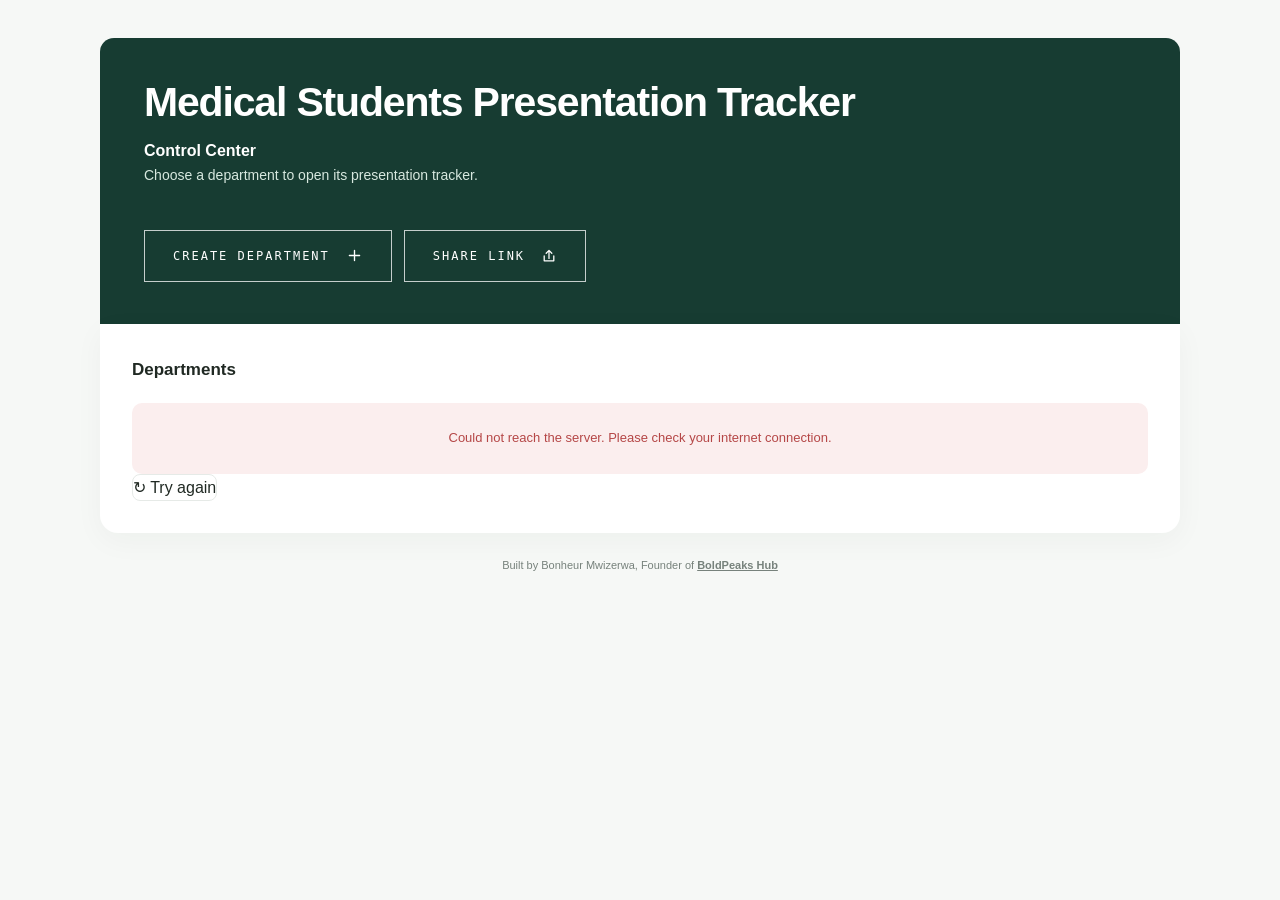
==== control.html @ a1fdc148 "Add files via upload" ====
<!DOCTYPE html>
<html lang="en">
<head>
<meta charset="UTF-8">
<meta name="viewport" content="width=device-width, initial-scale=1.0, viewport-fit=cover">
<meta name="theme-color" content="#173c32">
<meta name="robots" content="noindex, nofollow">
<!-- Same Content-Security-Policy as the tracker: scripts and styles only from this site; the page may talk only to Google Apps Script. -->
<meta http-equiv="Content-Security-Policy" content="default-src 'none'; script-src 'self'; style-src 'self'; img-src 'self' data:; connect-src https://script.google.com https://*.googleusercontent.com; base-uri 'none'; form-action 'none'; object-src 'none'">
<link rel="icon" href="data:image/svg+xml,%3Csvg xmlns='http://www.w3.org/2000/svg' viewBox='0 0 32 32'%3E%3Crect width='32' height='32' rx='7' fill='%23173c32'/%3E%3Cpath d='M14 7h4v7h7v4h-7v7h-4v-7H7v-4h7z' fill='%23fff'/%3E%3C/svg%3E">
<title>Medical Students Presentation Tracker · Control Center</title>
<link rel="stylesheet" href="css/style.css">
</head>
<body>

<main class="container">

<header class="header">
  <div class="header-main">
    <div class="header-title">
      <h1>Medical Students Presentation Tracker</h1>
      <p class="header-org">Control Center</p>
      <p class="header-tagline">Choose a department to open its presentation tracker.</p>
    </div>
    <div class="header-actions">
      <button class="register-button" id="create-department" type="button">
        <span>Create Department</span>
        <svg viewBox="0 0 20 20" aria-hidden="true" focusable="false">
          <path d="M10 4v12M4 10h12" />
        </svg>
      </button>

      <button class="register-button share-button" id="share-link" type="button" data-share="control">
        <span>Share Link</span>
        <svg viewBox="0 0 20 20" aria-hidden="true" focusable="false">
          <path d="M10 13V3M6.5 6.5 10 3l3.5 3.5M4 10v6h12v-6" />
        </svg>
      </button>
    </div>
  </div>
</header>

<div class="content">
  <section id="directory" tabindex="-1">
    <h2 class="section-title">Departments</h2>
    <p class="sync-status" id="directory-status" role="status" aria-live="polite"></p>
    <ul class="dept-list" id="department-list" aria-label="Departments"></ul>
    <div id="directory-empty" class="empty">Loading departments…</div>
    <button class="refresh hidden" id="directory-retry" type="button">↻ Try again</button>
  </section>
</div>

<footer class="footer">Built by Bonheur Mwizerwa, Founder of <a href="https://www.boldpeakshub.com" target="_blank" rel="noopener noreferrer">BoldPeaks Hub</a></footer>

</main>

<!-- CREATE DEPARTMENT MODAL -->
<div class="modal-overlay" id="dept-overlay">
  <div class="modal" role="dialog" aria-modal="true" aria-labelledby="dept-title">

    <div class="modal-header">
      <div>
        <h2 id="dept-title">Create Department</h2>
        <p>The new tracker uses the same database and starts empty.</p>
      </div>
      <button class="close-button" id="dept-close" type="button" aria-label="Close form">×</button>
    </div>

    <form id="dept-form" novalidate>
      <div class="form-grid">
        <div class="field full">
          <label for="dept-name">Department name</label>
          <input type="text" id="dept-name" placeholder="e.g. Surgery" maxlength="60" autocomplete="off" required>
          <p class="field-hint" id="dept-id-hint"></p>
          <p class="field-error" id="dept-name-error" aria-live="polite"></p>
        </div>
      </div>
      <button class="submit-btn" id="dept-submit" type="submit">CREATE DEPARTMENT</button>
      <div class="message" id="dept-message" role="status" aria-live="polite"></div>
    </form>

  </div>
</div>

<script src="js/config.js"></script>
<script src="js/control.js"></script>
<script src="js/share.js"></script>
</body>
</html>
---- css/style.css ----
:root {
  --green: #173c32;
  --green-light: #e9f3ed;
  --text: #202923;
  --muted: #77827c;
  --border: #e6eae7;
  --background: #f6f8f6;
  --white: #ffffff;
  --red: #b54747;
  --red-light: #fbeeee;
  --amber: #a56c18;
  --amber-light: #fbf3e5;
}

* { box-sizing: border-box; margin: 0; padding: 0; }

html { -webkit-text-size-adjust: 100%; }

body {
  font-family: -apple-system, BlinkMacSystemFont, "Segoe UI", sans-serif;
  background: var(--background);
  color: var(--text);
  line-height: 1.6;
  overflow-x: hidden;
}

body.modal-open { overflow: hidden; }

button, input, select, textarea { font: inherit; }
button { cursor: pointer; touch-action: manipulation; }

:focus-visible { outline: 2px solid #628d75; outline-offset: 2px; }

.container {
  width: min(100% - 36px, 1080px);
  margin: 38px auto;
}

/* HEADER */

.header {
  background: var(--green);
  color: white;
  padding: 42px 44px;
  border-radius: 14px 14px 0 0;
}

.header-main {
  display: flex;
  flex-direction: column;
  align-items: flex-start;
  gap: 26px;
}

.header-title { min-width: 0; width: 100%; }

.header-actions { display: flex; align-items: center; gap: 14px; flex: none; }

.live {
  font-size: 10px;
  letter-spacing: 1px;
  color: #bce5ca;
  border: 1px solid #527c69;
  padding: 4px 10px;
  border-radius: 20px;
}

/* HEADER ACTION */

.header-actions {
  display: flex;
  align-items: flex-start;
  justify-content: flex-start;
  flex: 0 0 auto;
}

.register-button {
  display: inline-flex;
  align-items: center;
  justify-content: center;
  gap: 16px;
  min-height: 52px;
  padding: 0 28px;
  background: transparent;
  color: #fff;
  border: 1px solid rgba(255, 255, 255, .75);
  border-radius: 0;
  font-family: "JetBrains Mono", ui-monospace, SFMono-Regular, Menlo, Consolas, monospace;
  font-size: 12px;
  font-weight: 500;
  letter-spacing: 2px;
  line-height: 1;
  text-transform: uppercase;
  white-space: nowrap;
  -webkit-tap-highlight-color: transparent;
  transition: background-color .2s ease, border-color .2s ease;
}

.register-button svg {
  width: 17px;
  height: 17px;
  flex: none;
  fill: none;
  stroke: currentColor;
  stroke-width: 1.6;
  stroke-linecap: round;
  stroke-linejoin: round;
  transition: transform .2s ease;
}

.register-button:hover {
  background: rgba(255, 255, 255, .08);
  border-color: #fff;
}
.register-button:hover svg { transform: translateX(4px); }

.register-button:focus-visible {
  outline: 2px solid #c4e4d1;
  outline-offset: 4px;
}

.live {
  display: inline-flex;
  align-items: center;
  gap: 8px;
  max-width: 100%;
  font-size: 10px;
  font-weight: 600;
  letter-spacing: 1.4px;
  line-height: 1;
  white-space: nowrap;
  color: #bce5ca;
  background: rgba(188, 229, 202, .08);
  border: 1px solid #527c69;
  padding: 7px 12px;
  border-radius: 20px;
}

.live-dot {
  position: relative;
  width: 7px;
  height: 7px;
  flex: none;
  display: inline-block;
  border-radius: 50%;
  background: #6fe3a0;
}

/* offline state (set by dashboard.js when the data load fails) */
.live.offline { color: #f0b4b4; border-color: #8a4a4a; background: rgba(240, 180, 180, .08); }
.live.offline .live-dot { background: #e58a8a; }

.header h1 {
  font-size: clamp(27px, 3.2vw, 42px);
  font-weight: 650;
  letter-spacing: -1.15px;
  line-height: 1.12;
  margin-bottom: 13px;
  white-space: normal;
}

.header-org {
  color: #ffffff;
  font-size: 16px;
  font-weight: 550;
  line-height: 1.45;
  margin-bottom: 3px;
}

.header-tagline {
  color: #d7e8df;
  font-size: 14px;
  line-height: 1.55;
  margin-bottom: 17px;
}

/* MAIN CONTENT */

.content {
  background: white;
  padding: 32px;
  border-radius: 0 0 18px 18px;
  box-shadow: 0 8px 30px rgba(20, 50, 35, .04);
}

/* STATISTICS */

.stats {
  display: grid;
  grid-template-columns: repeat(3, 1fr);
  gap: 16px;
  margin-bottom: 30px;
}

.stat { padding: 20px; background: #f5f6f5; border-radius: 12px; }
.stat.ready { background: #edf6f0; }
.stat.unready { background: #fcf0ef; }

.stat-number { font-size: 29px; font-weight: 650; line-height: 1.3; }
.stat.ready .stat-number { color: #27804e; }
.stat.unready .stat-number { color: #bd4b4b; }
.stat-label { font-size: 12px; color: var(--muted); margin-top: 5px; }

/* PROGRESS */

.progress-section { margin-bottom: 34px; }

.progress-top {
  display: flex;
  justify-content: space-between;
  font-size: 13px;
  margin-bottom: 10px;
}

.progress-track { height: 7px; background: #edf0ed; border-radius: 20px; overflow: hidden; }

.progress-fill {
  height: 100%;
  width: 0%;
  background: #397d59;
  border-radius: 20px;
  transition: width .3s ease;
}

/* PRESENTATION SECTIONS */

.section {
  border-top: 1px solid var(--border);
  padding-top: 28px;
  margin-top: 28px;
  scroll-margin-top: 16px;
}

.section:focus { outline: none; }

.section-title { font-size: 17px; font-weight: 650; margin-bottom: 20px; }

.section-title span {
  display: inline-block;
  font-size: 11px;
  font-weight: 600;
  margin-left: 8px;
  padding: 4px 9px;
  border-radius: 20px;
  vertical-align: middle;
}

.ready-tag { background: var(--green-light); color: #28734a; }
.unready-tag { background: var(--red-light); color: var(--red); }
.completed-tag { background: var(--background); color: var(--muted); border: 1px solid var(--border); }

.presentation {
  padding: 17px;
  border: 1px solid var(--border);
  border-radius: 11px;
  margin-bottom: 12px;
}

.presentation h3 { font-size: 14px; margin-bottom: 10px; overflow-wrap: anywhere; }

.presentation-meta {
  display: flex;
  flex-wrap: wrap;
  gap: 8px 20px;
  color: var(--muted);
  font-size: 12px;
  overflow-wrap: anywhere;
}

/* Edit Presentation action (public editing: no login) */
.presentation-actions { display: flex; justify-content: flex-end; margin-top: 12px; }
.edit-btn {
  border: 1px solid var(--border);
  background: white;
  color: var(--green);
  border-radius: 8px;
  padding: 6px 12px;
  font-size: 12px;
  font-weight: 650;
}
.edit-btn:hover { background: var(--green-light); }
.presentation-actions { flex-wrap: wrap; gap: 8px; }
.complete-btn { background: var(--green); color: var(--white); border-color: var(--green); }
.complete-btn:hover { background: #0f2c24; }
.presentation-completed .complete-btn { background: white; color: var(--green); border-color: var(--border); }
.presentation-completed .complete-btn:hover { background: var(--green-light); }
.complete-btn:disabled { opacity: .6; cursor: wait; }

/* brief confirmation after Mark as Done / Return to Pending */
.toast {
  position: fixed; left: 50%; bottom: calc(20px + env(safe-area-inset-bottom, 0px));
  transform: translate(-50%, 12px); max-width: min(92vw, 440px);
  padding: 12px 18px; border-radius: 10px; font-size: 13px; font-weight: 600; text-align: center;
  background: var(--green); color: var(--white); box-shadow: 0 6px 24px rgba(0,0,0,.18);
  opacity: 0; pointer-events: none; transition: opacity .2s, transform .2s; z-index: 200;
}
.toast.show { opacity: 1; transform: translate(-50%, 0); }
.toast.error { background: var(--red); }
@media (prefers-reduced-motion: reduce) { .toast { transition: none; } }

.status { display: inline-flex; align-items: center; gap: 6px; font-weight: 600; }
.status .dot { width: 7px; height: 7px; border-radius: 50%; background: currentColor; flex: none; }
.status-ready { color: #27804e; }
.status-amber { color: var(--amber); }
.status-red { color: var(--red); }

.challenge {
  background: var(--red-light);
  color: #934040;
  padding: 12px;
  border-radius: 8px;
  margin-top: 13px;
  font-size: 12px;
  overflow-wrap: anywhere;
}

.challenge.amber { background: var(--amber-light); color: #7d5112; }

.empty {
  padding: 25px;
  text-align: center;
  color: var(--muted);
  background: #f7f8f7;
  border-radius: 10px;
  font-size: 13px;
}

.empty.error { color: var(--red); background: var(--red-light); }

/* OVERVIEW */

.dashboard-tools { display: flex; flex-wrap: wrap; gap: 10px; margin-bottom: 20px; }
.dashboard-tools input { flex: 1; min-width: 180px; }
.dashboard-tools select, .dashboard-tools button { width: auto; padding: 10px 13px; }

.refresh { border: 1px solid var(--border); background: white; border-radius: 8px; color: var(--text); }
.refresh:disabled { opacity: .6; cursor: wait; }

/* Data-load status line (loading / updated / failed) */
.sync-status { font-size: 12px; color: var(--muted); margin: -8px 0 16px; }
.sync-status:empty { display: none; }
.sync-status.error { color: var(--red); }

/* REGISTRATION MODAL */

.modal-overlay {
  display: none;
  position: fixed;
  inset: 0;
  background: rgba(13, 30, 23, .55);
  z-index: 100;
  padding: 20px;
  overflow-y: auto;
  align-items: flex-start;
  justify-content: center;
}

.modal-overlay.open { display: flex; }

.modal {
  background: white;
  width: min(100%, 620px);
  border-radius: 15px;
  margin: auto;
  padding: 30px;
  box-shadow: 0 20px 60px rgba(0,0,0,.2);
}

.modal-header {
  display: flex;
  justify-content: space-between;
  align-items: flex-start;
  gap: 12px;
  margin-bottom: 24px;
}

.modal-header h2 { font-size: 20px; }
.modal-header p { color: var(--muted); font-size: 12px; margin-top: 4px; }

.close-button {
  flex: none;
  border: none;
  background: #f2f4f2;
  width: 34px;
  height: 34px;
  border-radius: 50%;
  font-size: 19px;
  color: var(--text);
}

.form-grid { display: grid; grid-template-columns: 1fr 1fr; gap: 18px; }
.field { display: flex; flex-direction: column; gap: 7px; min-width: 0; }
.field.full { grid-column: 1 / -1; }

label { font-size: 12px; font-weight: 600; }

input, select, textarea {
  width: 100%;
  padding: 12px 13px;
  border: 1px solid var(--border);
  border-radius: 8px;
  background: white;
  color: var(--text);
  outline: none;
  font-size: 13px;
}

input:focus, select:focus, textarea:focus {
  border-color: #628d75;
  box-shadow: 0 0 0 3px rgba(55, 120, 80, .08);
}

input.invalid, select.invalid, textarea.invalid { border-color: var(--red); }

.field-error { color: var(--red); font-size: 12px; line-height: 1.4; }
.field-error:empty { display: none; }

textarea { min-height: 95px; resize: vertical; }

.hidden { display: none !important; }

.submit-btn {
  width: 100%;
  margin-top: 22px;
  padding: 14px;
  border: none;
  border-radius: 8px;
  background: var(--green);
  color: white;
  font-size: 13px;
  font-weight: 650;
}

.submit-btn:hover { background: #245343; }
.submit-btn:disabled { opacity: .6; cursor: wait; }

.message { margin-top: 14px; font-size: 13px; text-align: center; }
.message:empty { display: none; }
.message.info { color: var(--muted); }
.message.success { color: #27804e; }
.message.error { color: var(--red); }

/* FOOTER */

.footer { text-align: center; padding: 24px; color: var(--muted); font-size: 11px; }
.footer a { color: inherit; font-weight: 650; text-decoration: underline; }
.footer a:hover, .footer a:focus-visible { color: var(--green, #173c32); }

/* RESPONSIVE */

@media (max-width: 650px) {
  .container {
    width: min(100% - 22px, 1080px);
    margin: 15px auto;
  }

  .header { padding: 27px 22px; }
  .header-main { gap: 18px; }
  .content { padding: 21px 17px; }

  .stats { gap: 8px; }
  .stat { padding: 13px 10px; }
  .stat-number { font-size: 23px; }
  .stat-label { font-size: 10px; }

  .header-main { flex-direction: column; gap: 22px; }
  .header h1 {
    font-size: clamp(25px, 7vw, 34px);
    letter-spacing: -.8px;
    white-space: normal;
    overflow: visible;
  }
  .header-org { font-size: 14px; }
  .header-tagline { font-size: 12.5px; margin-bottom: 14px; }
  .live { display: inline-flex; font-size: 10px; padding: 7px 13px; }
  .header-actions { width: 100%; }
  .register-button { width: auto; min-height: 44px; padding: 0 16px; gap: 12px; font-size: 11px; letter-spacing: 1.6px; }

  .section-title span { display: table; margin: 8px 0 0; }
  .presentation { padding: 14px; }
  .presentation-meta { flex-direction: column; gap: 4px; }

  /* search on its own row; filter + refresh share the next one */
  .dashboard-tools input { flex: 1 1 100%; }
  .dashboard-tools select { flex: 1; min-width: 0; }
  .dashboard-tools button { flex: none; }

  .modal-overlay { padding: 12px; }
  .modal { padding: 22px 18px; }
  .form-grid { grid-template-columns: 1fr; gap: 16px; }
  .field.full { grid-column: auto; }

  /* 16px prevents iOS Safari from zooming into focused fields */
  input, select, textarea { font-size: 16px; }
  .dashboard-tools select, .dashboard-tools button { min-height: 44px; }
  .close-button { width: 40px; height: 40px; }
  .submit-btn { padding: 16px; }
  .edit-btn { min-height: 44px; padding: 10px 16px; }
  .presentation-actions .edit-btn { flex: 1 1 140px; }
}

@media (max-width: 360px) {
  .stat-number { font-size: 20px; }
  .header { padding: 22px 16px; }
  .content { padding: 18px 13px; }
  .stat-label { font-size: 9.5px; }
}

@media (prefers-reduced-motion: reduce) {
  .progress-fill { transition: none; }
}


@media (max-width: 380px) {
  .header { padding: 23px 17px; }
  .register-button { padding: 0 14px; gap: 10px; font-size: 10px; letter-spacing: 1.2px; }
}

@media (prefers-reduced-motion: reduce) {
  .register-button, .register-button svg { transition: none; }
}

/* CONTROL CENTER (Step 5): department directory + hint under the name field. Reuses everything above. */

.dept-list { list-style: none; border-top: 1px solid var(--border); }
.dept-list:empty { display: none; }

.dept-row {
  display: flex;
  align-items: center;
  justify-content: space-between;
  gap: 16px;
  padding: 15px 2px;
  border-bottom: 1px solid var(--border);
}

.dept-name { min-width: 0; font-size: 15px; font-weight: 600; overflow-wrap: anywhere; }

.dept-open { display: inline-block; flex: none; text-decoration: none; white-space: nowrap; }

.field-hint { color: var(--muted); font-size: 12px; line-height: 1.4; }
.field-hint:empty { display: none; }

@media (max-width: 650px) {
  .dept-open { min-height: 44px; display: inline-flex; align-items: center; padding: 10px 16px; }
}

/* SHARE LINK button (Step 6): same outlined style as .register-button, placed next to it in the header. */

.header-actions { flex-wrap: wrap; gap: 12px; }
.share-button svg { width: 16px; height: 16px; }
.share-button:hover svg { transform: translateY(-2px); }
.share-manual {
  flex: 1 1 100%;
  min-width: 0;
  background: rgba(255, 255, 255, .1);
  color: #fff;
  border: 1px solid rgba(255, 255, 255, .5);
  border-radius: 0;
  font-size: 13px;
}
@media (prefers-reduced-motion: reduce) { .share-button:hover svg { transform: none; } }
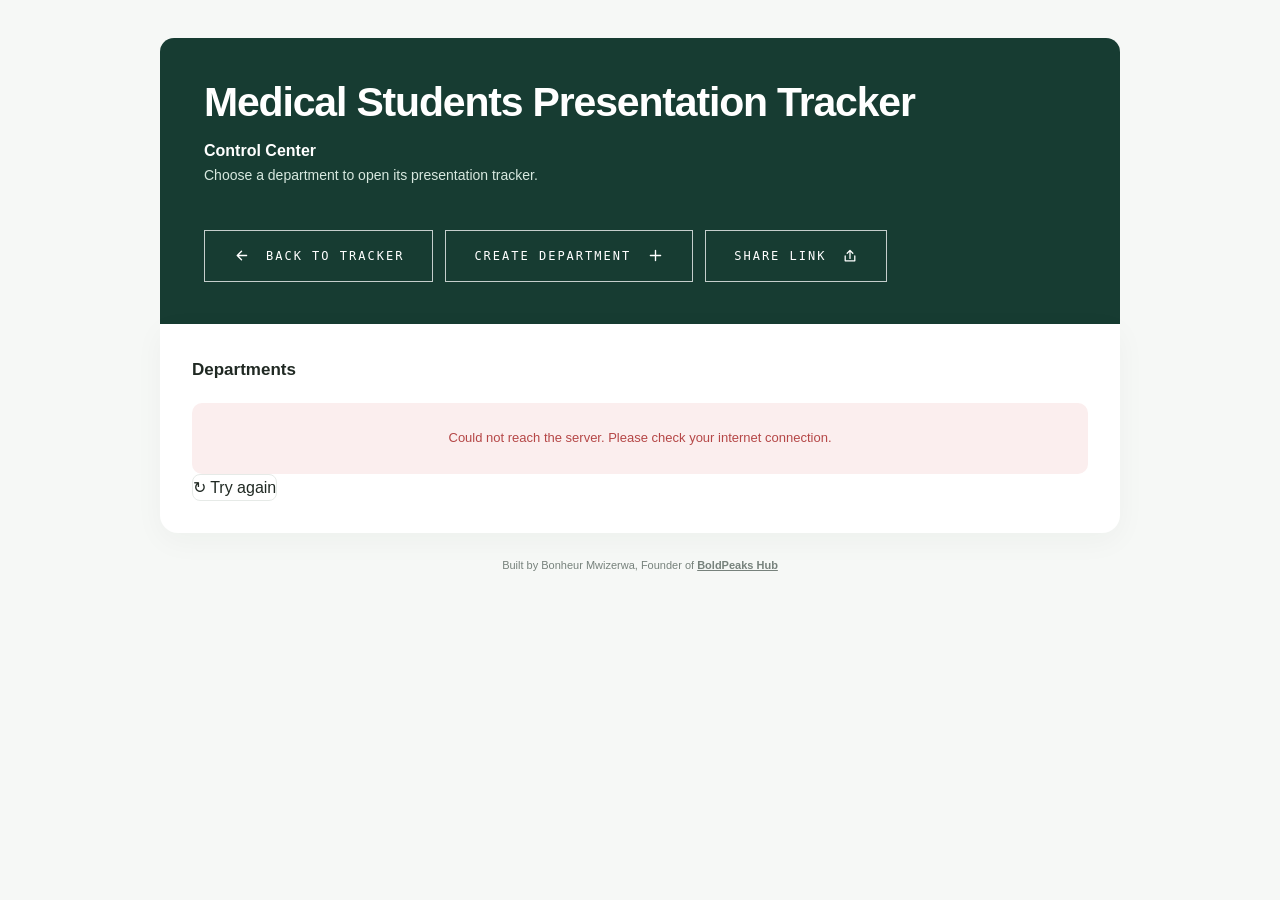
==== commit b6334d6f: "Add files via upload" ====
--- a/control.html
+++ b/control.html
@@ -23,6 +23,13 @@
       <p class="header-tagline">Choose a department to open its presentation tracker.</p>
     </div>
     <div class="header-actions">
+      <a class="register-button back-button" id="back-to-tracker" href="./">
+        <svg viewBox="0 0 20 20" aria-hidden="true" focusable="false">
+          <path d="M16 10H5M10 5l-5 5 5 5" />
+        </svg>
+        <span>Back to tracker</span>
+      </a>
+
       <button class="register-button" id="create-department" type="button">
         <span>Create Department</span>
         <svg viewBox="0 0 20 20" aria-hidden="true" focusable="false">
--- a/css/style.css
+++ b/css/style.css
@@ -32,7 +32,7 @@
 :focus-visible { outline: 2px solid #628d75; outline-offset: 2px; }
 
 .container {
-  width: min(100% - 36px, 1080px);
+  width: min(100% - 36px, 960px);
   margin: 38px auto;
 }
 
@@ -250,10 +250,12 @@
 .completed-tag { background: var(--background); color: var(--muted); border: 1px solid var(--border); }
 
 .presentation {
+  display: flex;
+  flex-direction: column;
+  min-width: 0;
   padding: 17px;
   border: 1px solid var(--border);
   border-radius: 11px;
-  margin-bottom: 12px;
 }
 
 .presentation h3 { font-size: 14px; margin-bottom: 10px; overflow-wrap: anywhere; }
@@ -267,8 +269,15 @@
   overflow-wrap: anywhere;
 }
 
+/* Presentation lists: a grid, so cards keep a readable width on laptops */
+#overview, #ready-list, #unready-list, #completed-list { display: grid; grid-template-columns: minmax(0, 1fr); gap: 12px; }
+#overview > .empty, #ready-list > .empty, #unready-list > .empty, #completed-list > .empty { grid-column: 1 / -1; }
+@media (min-width: 900px) {
+  #overview, #ready-list, #unready-list, #completed-list { grid-template-columns: repeat(2, minmax(0, 1fr)); gap: 14px; }
+}
+
 /* Edit Presentation action (public editing: no login) */
-.presentation-actions { display: flex; justify-content: flex-end; margin-top: 12px; }
+.presentation-actions { display: flex; margin-top: auto; padding-top: 16px; }
 .edit-btn {
   border: 1px solid var(--border);
   background: white;
@@ -280,6 +289,7 @@
 }
 .edit-btn:hover { background: var(--green-light); }
 .presentation-actions { flex-wrap: wrap; gap: 8px; }
+.presentation-actions .edit-btn { flex: 1 1 140px; padding: 9px 14px; }
 .complete-btn { background: var(--green); color: var(--white); border-color: var(--green); }
 .complete-btn:hover { background: #0f2c24; }
 .presentation-completed .complete-btn { background: white; color: var(--green); border-color: var(--border); }
@@ -450,7 +460,7 @@
 
 @media (max-width: 650px) {
   .container {
-    width: min(100% - 22px, 1080px);
+    width: min(100% - 22px, 960px);
     margin: 15px auto;
   }
 
@@ -522,27 +532,29 @@
 
 /* CONTROL CENTER (Step 5): department directory + hint under the name field. Reuses everything above. */
 
-.dept-list { list-style: none; border-top: 1px solid var(--border); }
+.dept-list { list-style: none; display: grid; grid-template-columns: repeat(auto-fill, minmax(250px, 1fr)); gap: 14px; }
 .dept-list:empty { display: none; }
 
 .dept-row {
   display: flex;
-  align-items: center;
+  flex-direction: column;
   justify-content: space-between;
   gap: 16px;
-  padding: 15px 2px;
-  border-bottom: 1px solid var(--border);
+  min-width: 0;
+  padding: 17px;
+  border: 1px solid var(--border);
+  border-radius: 11px;
 }
 
 .dept-name { min-width: 0; font-size: 15px; font-weight: 600; overflow-wrap: anywhere; }
 
-.dept-open { display: inline-block; flex: none; text-decoration: none; white-space: nowrap; }
+.dept-open { display: block; flex: none; text-align: center; text-decoration: none; white-space: nowrap; padding: 9px 14px; }
 
 .field-hint { color: var(--muted); font-size: 12px; line-height: 1.4; }
 .field-hint:empty { display: none; }
 
 @media (max-width: 650px) {
-  .dept-open { min-height: 44px; display: inline-flex; align-items: center; padding: 10px 16px; }
+  .dept-open { min-height: 44px; display: flex; align-items: center; justify-content: center; padding: 10px 16px; }
 }
 
 /* SHARE LINK button (Step 6): same outlined style as .register-button, placed next to it in the header. */
@@ -560,3 +572,8 @@
   font-size: 13px;
 }
 @media (prefers-reduced-motion: reduce) { .share-button:hover svg { transform: none; } }
+
+/* Control Center link (tracker) and Back button (Control Center): anchors styled like .register-button */
+a.register-button { text-decoration: none; }
+.back-button:hover svg { transform: translateX(-4px); }
+@media (prefers-reduced-motion: reduce) { .back-button:hover svg { transform: none; } }
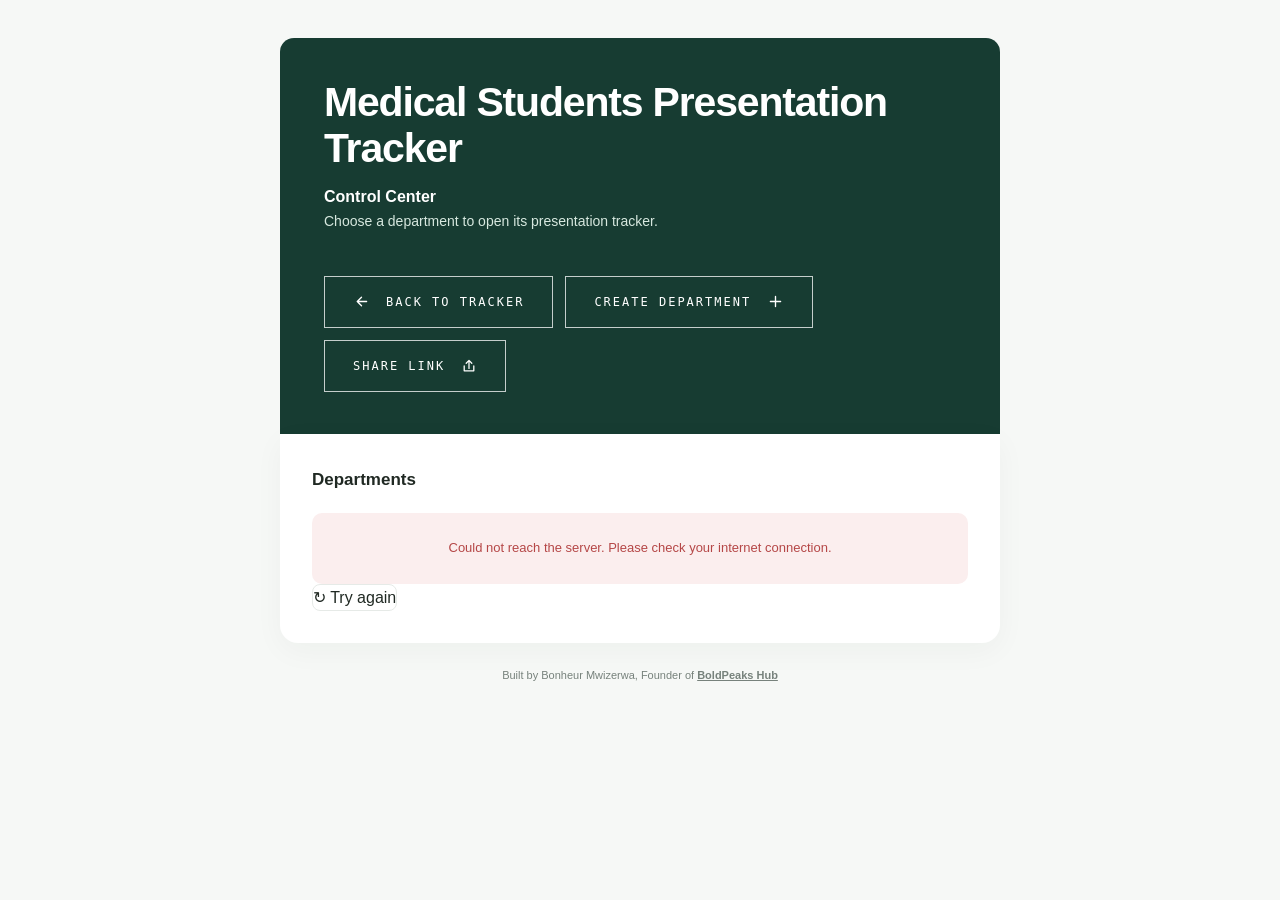
==== commit ba495368: "Add files via upload" ====
--- a/control.html
+++ b/control.html
@@ -68,7 +68,7 @@
     <div class="modal-header">
       <div>
         <h2 id="dept-title">Create Department</h2>
-        <p>The new tracker uses the same database and starts empty.</p>
+        <p id="dept-intro">The new tracker uses the same database and starts empty.</p>
       </div>
       <button class="close-button" id="dept-close" type="button" aria-label="Close form">×</button>
     </div>
--- a/css/style.css
+++ b/css/style.css
@@ -32,7 +32,7 @@
 :focus-visible { outline: 2px solid #628d75; outline-offset: 2px; }
 
 .container {
-  width: min(100% - 36px, 960px);
+  width: min(100% - 36px, 720px);   /* phone-like column, a little larger on laptops */
   margin: 38px auto;
 }
 
@@ -269,12 +269,9 @@
   overflow-wrap: anywhere;
 }
 
-/* Presentation lists: a grid, so cards keep a readable width on laptops */
+/* Presentation lists: one column on every screen; buttons sit in one row at the bottom of each card */
 #overview, #ready-list, #unready-list, #completed-list { display: grid; grid-template-columns: minmax(0, 1fr); gap: 12px; }
 #overview > .empty, #ready-list > .empty, #unready-list > .empty, #completed-list > .empty { grid-column: 1 / -1; }
-@media (min-width: 900px) {
-  #overview, #ready-list, #unready-list, #completed-list { grid-template-columns: repeat(2, minmax(0, 1fr)); gap: 14px; }
-}
 
 /* Edit Presentation action (public editing: no login) */
 .presentation-actions { display: flex; margin-top: auto; padding-top: 16px; }
@@ -288,8 +285,8 @@
   font-weight: 650;
 }
 .edit-btn:hover { background: var(--green-light); }
-.presentation-actions { flex-wrap: wrap; gap: 8px; }
-.presentation-actions .edit-btn { flex: 1 1 140px; padding: 9px 14px; }
+.presentation-actions { flex-wrap: nowrap; gap: 8px; }
+.presentation-actions .edit-btn { flex: 1 1 0; min-width: 0; padding: 9px 14px; }
 .complete-btn { background: var(--green); color: var(--white); border-color: var(--green); }
 .complete-btn:hover { background: #0f2c24; }
 .presentation-completed .complete-btn { background: white; color: var(--green); border-color: var(--border); }
@@ -339,8 +336,10 @@
 
 /* OVERVIEW */
 
-.dashboard-tools { display: flex; flex-wrap: wrap; gap: 10px; margin-bottom: 20px; }
-.dashboard-tools input { flex: 1; min-width: 180px; }
+.dashboard-tools { display: flex; flex-wrap: wrap; align-items: flex-end; gap: 10px; margin-bottom: 20px; }
+.tool-select { display: flex; flex-direction: column; gap: 6px; }
+.tool-select label { font-size: 12px; font-weight: 600; color: var(--muted); }
+.dashboard-tools input { flex: 1 1 100%; min-width: 0; }   /* search always on its own line; Sort by + Refresh sit below it */
 .dashboard-tools select, .dashboard-tools button { width: auto; padding: 10px 13px; }
 
 .refresh { border: 1px solid var(--border); background: white; border-radius: 8px; color: var(--text); }
@@ -492,7 +491,8 @@
 
   /* search on its own row; filter + refresh share the next one */
   .dashboard-tools input { flex: 1 1 100%; }
-  .dashboard-tools select { flex: 1; min-width: 0; }
+  .tool-select { flex: 1; min-width: 0; }
+  .dashboard-tools select { min-width: 0; }
   .dashboard-tools button { flex: none; }
 
   .modal-overlay { padding: 12px; }
@@ -506,7 +506,7 @@
   .close-button { width: 40px; height: 40px; }
   .submit-btn { padding: 16px; }
   .edit-btn { min-height: 44px; padding: 10px 16px; }
-  .presentation-actions .edit-btn { flex: 1 1 140px; }
+  .presentation-actions .edit-btn { flex: 1 1 0; padding: 10px 8px; }
 }
 
 @media (max-width: 360px) {
@@ -549,12 +549,15 @@
 .dept-name { min-width: 0; font-size: 15px; font-weight: 600; overflow-wrap: anywhere; }
 
 .dept-open { display: block; flex: none; text-align: center; text-decoration: none; white-space: nowrap; padding: 9px 14px; }
+.dept-actions { display: flex; gap: 10px; }
+.dept-actions > * { flex: 1 1 0; }
+.dept-edit { cursor: pointer; }
 
 .field-hint { color: var(--muted); font-size: 12px; line-height: 1.4; }
 .field-hint:empty { display: none; }
 
 @media (max-width: 650px) {
-  .dept-open { min-height: 44px; display: flex; align-items: center; justify-content: center; padding: 10px 16px; }
+  .dept-open, .dept-edit { min-height: 44px; display: flex; align-items: center; justify-content: center; padding: 10px 16px; }
 }
 
 /* SHARE LINK button (Step 6): same outlined style as .register-button, placed next to it in the header. */
@@ -577,3 +580,15 @@
 a.register-button { text-decoration: none; }
 .back-button:hover svg { transform: translateX(-4px); }
 @media (prefers-reduced-motion: reduce) { .back-button:hover svg { transform: none; } }
+
+/* DOWNLOAD LIST (PDF / Excel): category menu + two buttons, between the search tools and the overview cards */
+.export-bar { display: flex; flex-direction: column; align-items: flex-start; gap: 12px; margin: 0 0 20px; }
+.export-download { display: flex; flex-direction: column; gap: 6px; }
+.export-label { font-size: 12px; font-weight: 600; color: var(--muted); }
+.export-buttons { display: flex; gap: 10px; }
+.export-btn { padding: 10px 18px; font-size: 13px; font-weight: 650; }
+.export-btn:hover { background: var(--green-light); }
+@media (max-width: 650px) {
+  .export-bar { align-items: stretch; }
+  .export-btn { flex: 1 1 0; min-height: 44px; }
+}
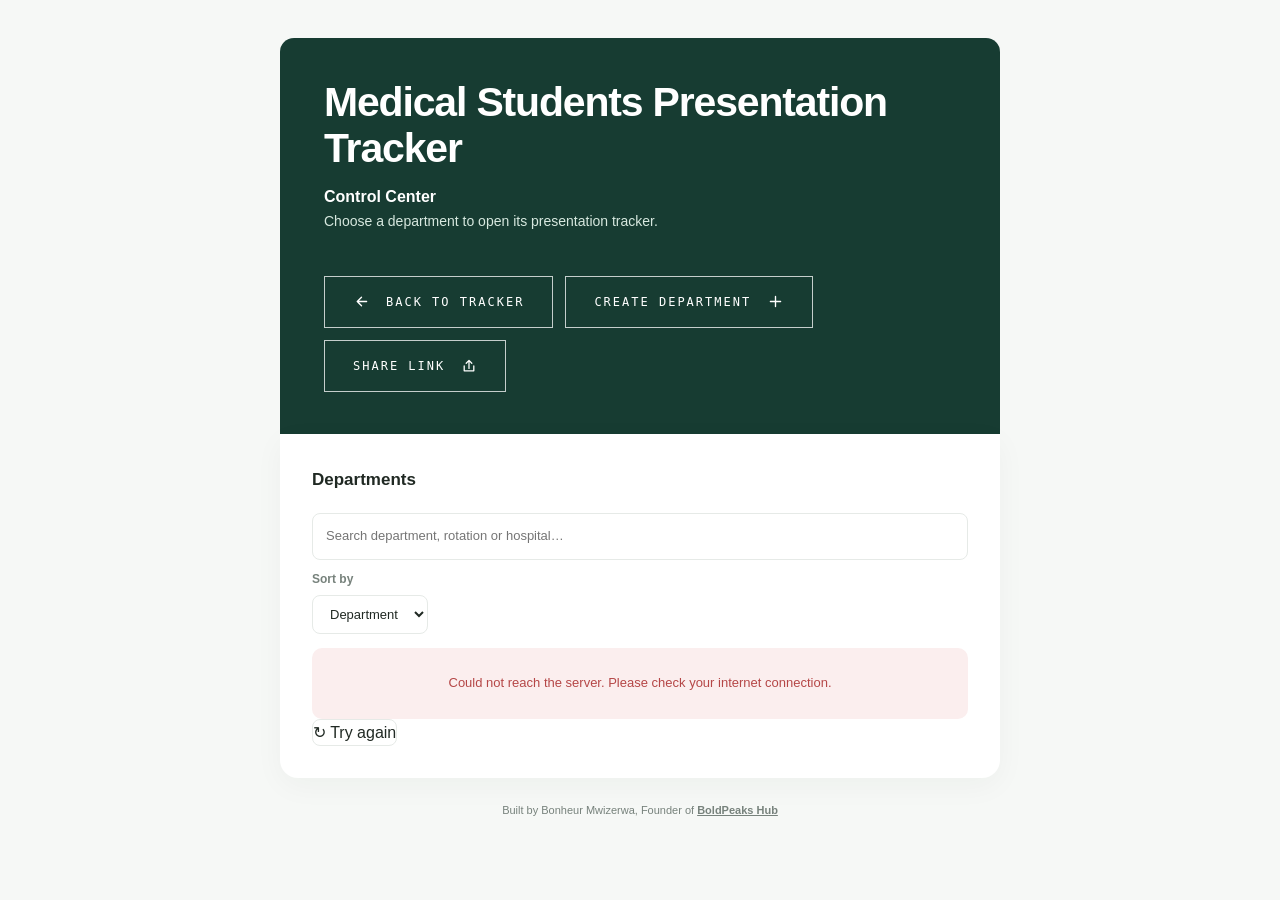
==== commit 30cbb295: "Add files via upload" ====
--- a/control.html
+++ b/control.html
@@ -50,7 +50,20 @@
 <div class="content">
   <section id="directory" tabindex="-1">
     <h2 class="section-title">Departments</h2>
+    <div class="dashboard-tools dept-tools">
+      <input id="dept-search" type="search" placeholder="Search department, rotation or hospital…"
+        aria-label="Search by department, rotation or hospital" autocomplete="off">
+      <div class="tool-select">
+        <label for="dept-sort">Sort by</label>
+        <select id="dept-sort">
+          <option value="department">Department</option>
+          <option value="rotation">Rotation</option>
+          <option value="hospital">Hospital</option>
+        </select>
+      </div>
+    </div>
     <p class="sync-status" id="directory-status" role="status" aria-live="polite"></p>
+    <p class="dept-count" id="dept-count" role="status" aria-live="polite"></p>
     <ul class="dept-list" id="department-list" aria-label="Departments"></ul>
     <div id="directory-empty" class="empty">Loading departments…</div>
     <button class="refresh hidden" id="directory-retry" type="button">↻ Try again</button>
@@ -76,10 +89,22 @@
     <form id="dept-form" novalidate>
       <div class="form-grid">
         <div class="field full">
-          <label for="dept-name">Department name</label>
-          <input type="text" id="dept-name" placeholder="e.g. Surgery" maxlength="60" autocomplete="off" required>
+          <label for="dept-name">Department</label>
+          <input type="text" id="dept-name" placeholder="e.g. Internal Medicine" maxlength="40" autocomplete="off" required>
+          <p class="field-error" id="dept-name-error" aria-live="polite"></p>
+        </div>
+        <div class="field">
+          <label for="dept-rotation">Rotation</label>
+          <input type="text" id="dept-rotation" placeholder="e.g. Rotation 1" maxlength="20" autocomplete="off" required>
+          <p class="field-error" id="dept-rotation-error" aria-live="polite"></p>
+        </div>
+        <div class="field">
+          <label for="dept-hospital">Hospital</label>
+          <input type="text" id="dept-hospital" placeholder="e.g. CHUB" maxlength="25" autocomplete="off" required>
+          <p class="field-error" id="dept-hospital-error" aria-live="polite"></p>
+        </div>
+        <div class="field full">
           <p class="field-hint" id="dept-id-hint"></p>
-          <p class="field-error" id="dept-name-error" aria-live="polite"></p>
         </div>
       </div>
       <button class="submit-btn" id="dept-submit" type="submit">CREATE DEPARTMENT</button>
--- a/css/style.css
+++ b/css/style.css
@@ -547,6 +547,20 @@
 }
 
 .dept-name { min-width: 0; font-size: 15px; font-weight: 600; overflow-wrap: anywhere; }
+.dept-info { display: flex; flex-direction: column; gap: 8px; min-width: 0; }
+.dept-meta { display: flex; flex-wrap: wrap; gap: 6px; min-width: 0; }
+.dept-rotation, .dept-hospital {
+  padding: 3px 10px;
+  border: 1px solid var(--border);
+  border-radius: 999px;
+  font-size: 12px;
+  font-weight: 600;
+  overflow-wrap: anywhere;
+}
+.dept-rotation.unset, .dept-hospital.unset { color: var(--muted); font-weight: 400; border-style: dashed; }
+.dept-tools { margin-bottom: 14px; }
+.dept-count { color: var(--muted); font-size: 12px; margin-bottom: 10px; }
+.dept-count:empty { display: none; }
 
 .dept-open { display: block; flex: none; text-align: center; text-decoration: none; white-space: nowrap; padding: 9px 14px; }
 .dept-actions { display: flex; gap: 10px; }
